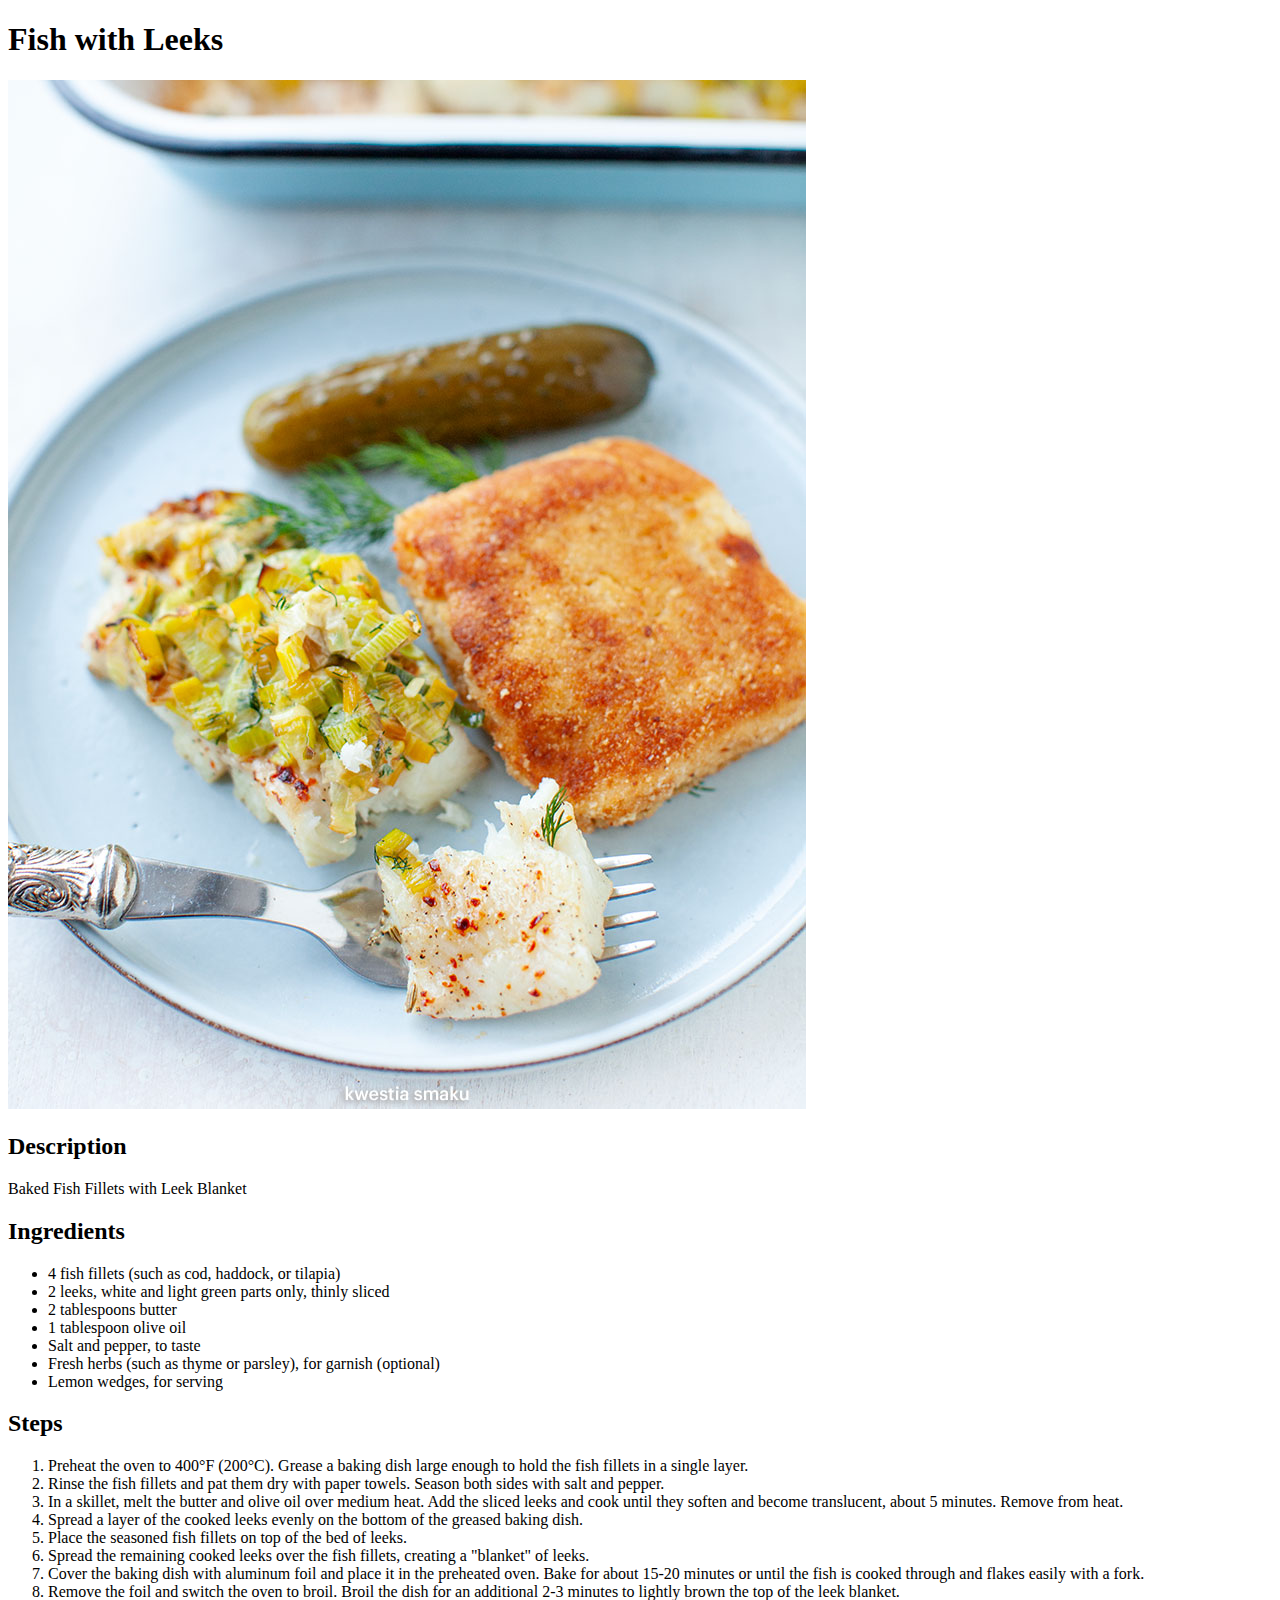
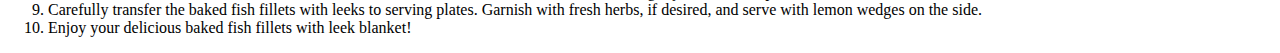
==== recipes/fish-with-leek.html @ 364ed85b ":" ====
<!DOCTYPE html>
<html lang="en">
<head>
  <meta charset="UTF-8">
  <meta name="viewport" content="width=device-width, initial-scale=1.0">
  <title>Fish with leeks</title>
</head>
<body>
  <h1>Fish with Leeks</h1>
  <img src="../images/ryba-z-porami-02.jpg" alt="baked fish under a leek blanket with a side of pickled cucumber">
  <h2>Description</h2>
  <p>Baked Fish Fillets with Leek Blanket</p>
  <h2>Ingredients</h2>
  <ul>
    <li>4 fish fillets (such as cod, haddock, or tilapia)</li>
    <li>2 leeks, white and light green parts only, thinly sliced</li>
    <li>2 tablespoons butter</li>
    <li>1 tablespoon olive oil</li>
    <li>Salt and pepper, to taste</li>
    <li>Fresh herbs (such as thyme or parsley), for garnish (optional)</li>
    <li>Lemon wedges, for serving</li>
  </ul>
  <h2>Steps</h2>
  <ol>
    <li>Preheat the oven to 400°F (200°C). Grease a baking dish large enough to hold the fish fillets in a single layer.</li>
    <li>Rinse the fish fillets and pat them dry with paper towels. Season both sides with salt and pepper.</li>
    <li>In a skillet, melt the butter and olive oil over medium heat. Add the sliced leeks and cook until they soften and become translucent, about 5 minutes. Remove from heat.</li>
    <li>Spread a layer of the cooked leeks evenly on the bottom of the greased baking dish.</li>
    <li>Place the seasoned fish fillets on top of the bed of leeks.</li>
    <li>Spread the remaining cooked leeks over the fish fillets, creating a "blanket" of leeks.</li>
    <li>Cover the baking dish with aluminum foil and place it in the preheated oven. Bake for about 15-20 minutes or until the fish is cooked through and flakes easily with a fork.</li>
    <li>Remove the foil and switch the oven to broil. Broil the dish for an additional 2-3 minutes to lightly brown the top of the leek blanket.</li>
    <li>Carefully transfer the baked fish fillets with leeks to serving plates. Garnish with fresh herbs, if desired, and serve with lemon wedges on the side.</li>
    <li>Enjoy your delicious baked fish fillets with leek blanket!</li>
  </ol>
</body>
</html>
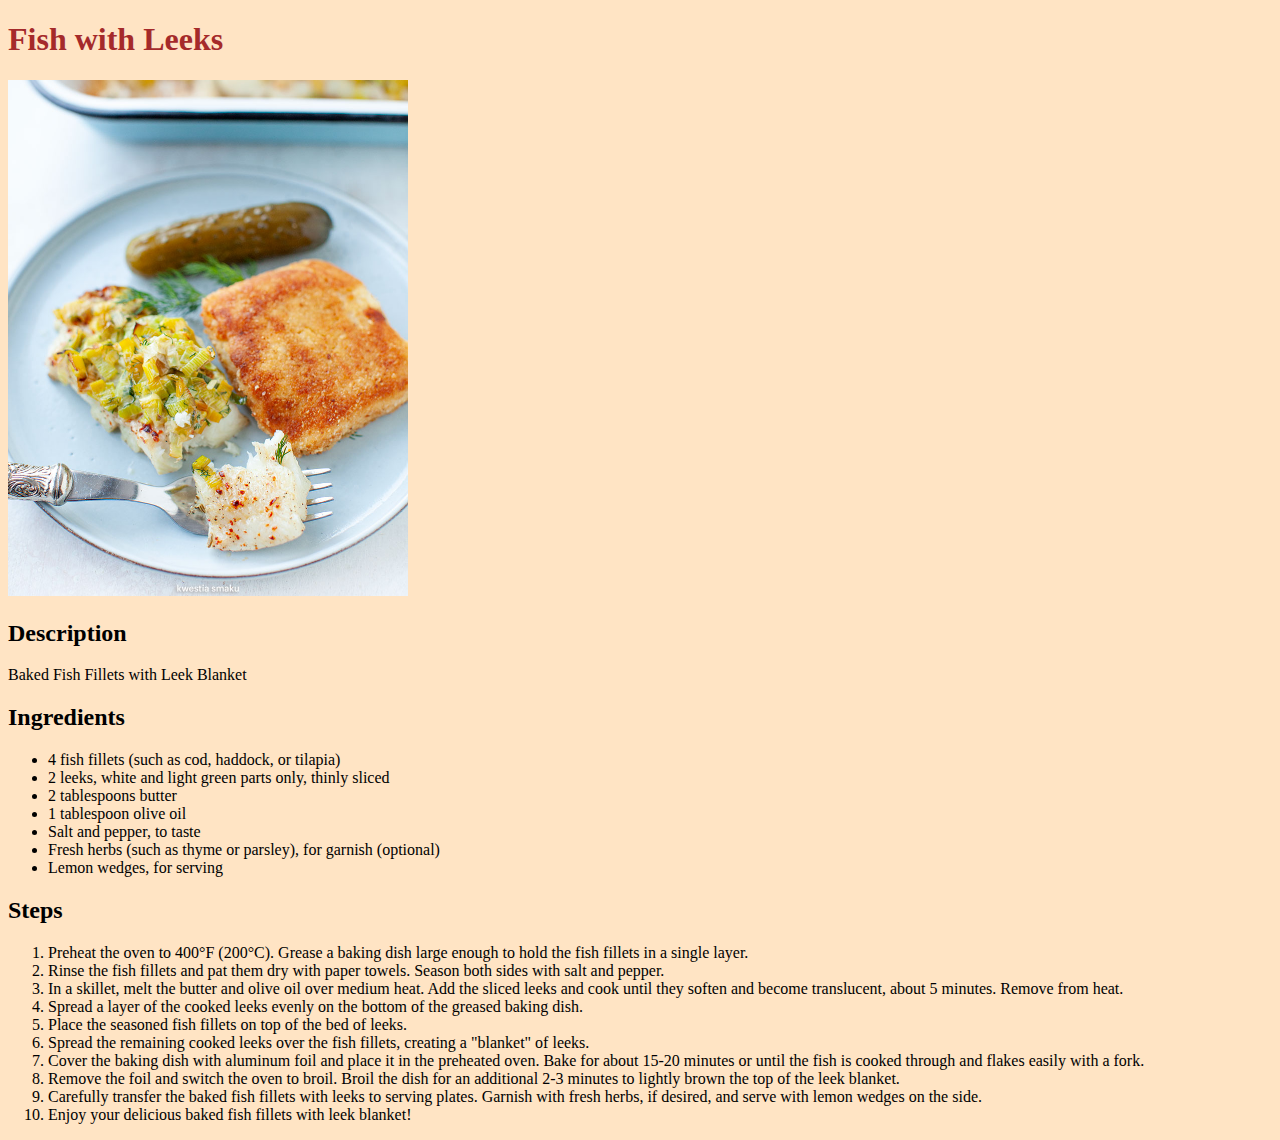
==== commit 1a95ed1d: "Add styles and link styles.css on subpages" ====
--- a/recipes/fish-with-leek.html
+++ b/recipes/fish-with-leek.html
@@ -4,6 +4,7 @@
   <meta charset="UTF-8">
   <meta name="viewport" content="width=device-width, initial-scale=1.0">
   <title>Fish with leeks</title>
+  <link rel="stylesheet" href="../style.css">
 </head>
 <body>
   <h1>Fish with Leeks</h1>
@@ -34,4 +35,4 @@
     <li>Enjoy your delicious baked fish fillets with leek blanket!</li>
   </ol>
 </body>
-</html>+</html> --- a/style.css
+++ b/style.css
@@ -0,0 +1,12 @@
+* {
+    background-color: bisque;
+}
+
+h1 {
+    color: brown;
+}
+
+img {
+    width: 400px;
+    height: auto;
+}